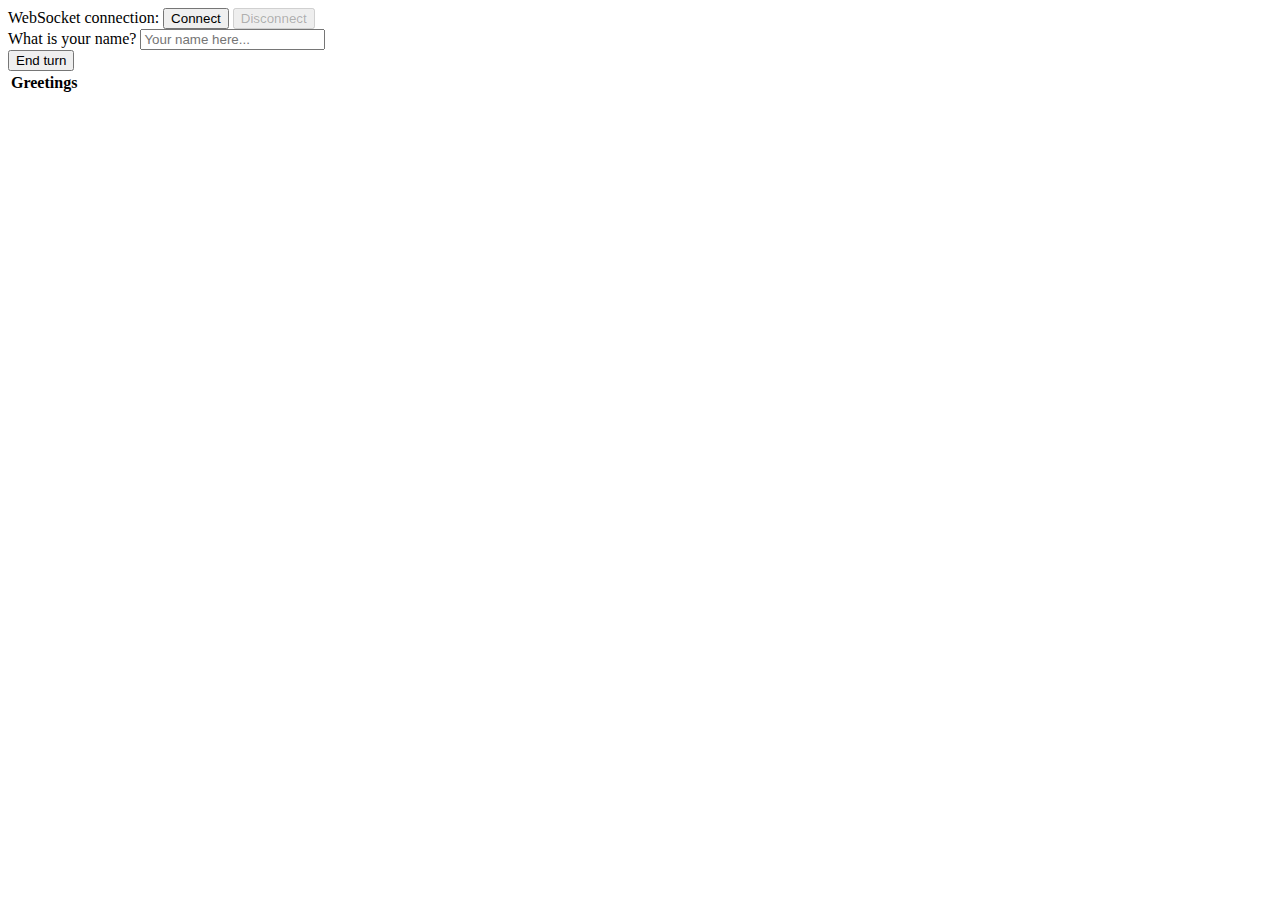
==== src/main/resources/static/index.html @ 804c73d9 "starting project" ====
<!DOCTYPE html>
<html>
<head>
    <title>Hello WebSocket</title>
    <link href="/webjars/bootstrap/css/bootstrap.min.css" rel="stylesheet">
    <link href="/main.css" rel="stylesheet">
    <script src="/webjars/jquery/jquery.min.js"></script>
    <script src="jquery-ui-1.12.1/jquery-ui.min.js"></script>
    <script src="/webjars/sockjs-client/sockjs.min.js"></script>
    <script src="/webjars/stomp-websocket/stomp.min.js"></script>
    <script src="/app.js"></script>
</head>
<body>
<noscript><h2 style="color: #ff0000">Seems your browser doesn't support Javascript! Websocket relies on Javascript being
    enabled. Please enable
    Javascript and reload this page!</h2></noscript>
<div id="main-content" class="container">
    <div class="row">
        <div class="col-md-6">
            <form class="form-inline">
                <div class="form-group">
                    <label for="connect">WebSocket connection:</label>
                    <button id="connect" class="btn btn-default" type="submit">Connect</button>
                    <button id="disconnect" class="btn btn-default" type="submit" disabled="disabled">Disconnect
                    </button>
                </div>
            </form>
        </div>
        <div class="col-md-6">
            <form class="form-inline">
                <div class="form-group">
                    <label for="name">What is your name?</label>
                    <input type="text" id="name" class="form-control" placeholder="Your name here...">
                </div>
                <button id="endTurn" class="btn btn-default" type="submit">End turn</button>
            </form>
        </div>
    </div>
    <div class="row">
        <div class="col-md-12">
            <table id="conversation" class="table table-striped">
                <thead>
                <tr>
                    <th>Greetings</th>
                </tr>
                </thead>
                <tbody id="greetings">
                </tbody>
            </table>
        </div>
    </div>
    </form>
</div>
</body>
</html>
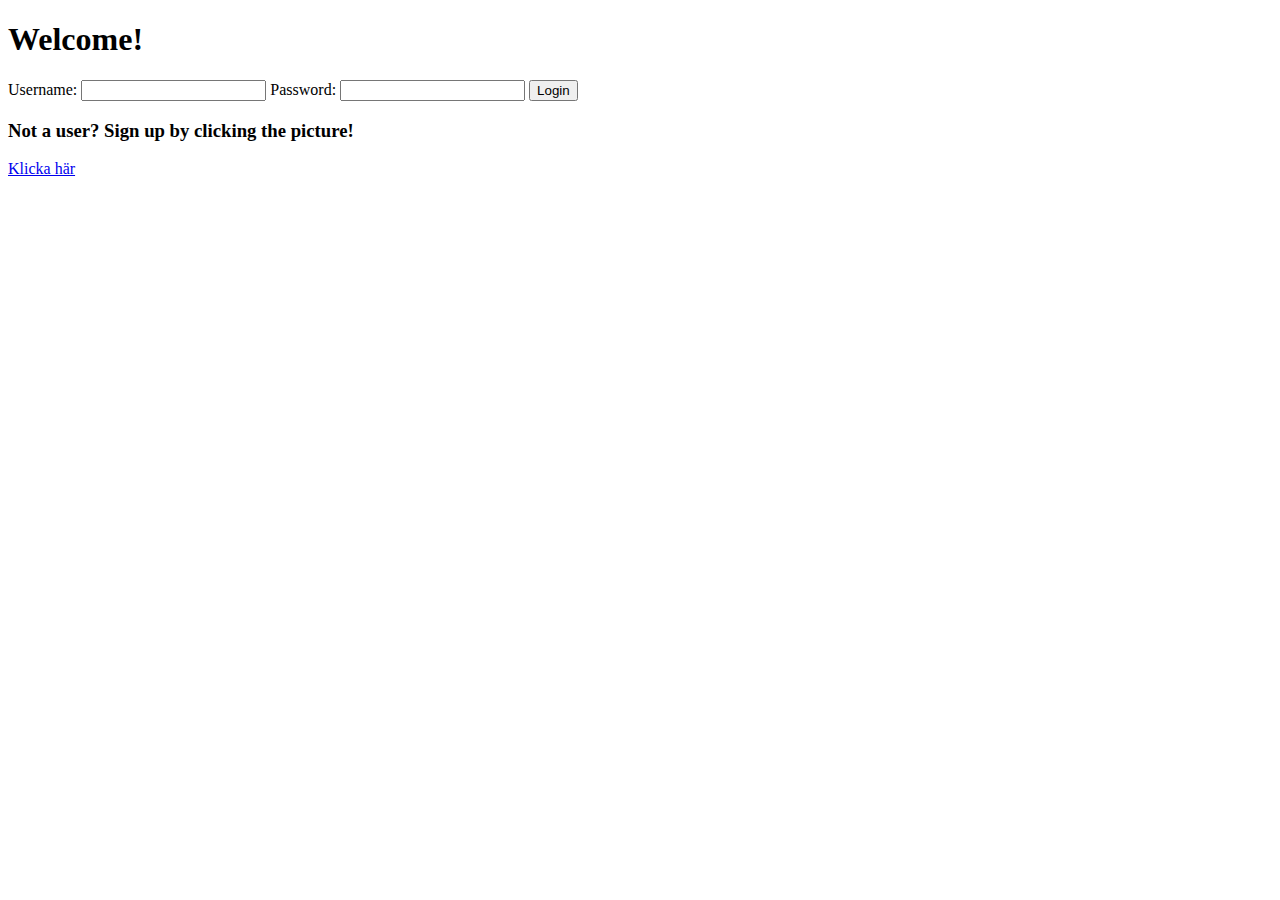
==== commit c01344d9: "Merge pull request #1 from bodsten/master" ====
--- a/src/main/resources/static/index.html
+++ b/src/main/resources/static/index.html
@@ -1,55 +1,25 @@
 <!DOCTYPE html>
-<html>
+<html xmlns:th="http://www.w3.org/1999/xhtml">
 <head>
-    <title>Hello WebSocket</title>
-    <link href="/webjars/bootstrap/css/bootstrap.min.css" rel="stylesheet">
-    <link href="/main.css" rel="stylesheet">
-    <script src="/webjars/jquery/jquery.min.js"></script>
-    <script src="jquery-ui-1.12.1/jquery-ui.min.js"></script>
-    <script src="/webjars/sockjs-client/sockjs.min.js"></script>
-    <script src="/webjars/stomp-websocket/stomp.min.js"></script>
-    <script src="/app.js"></script>
+    <link href="/cssfil.css" rel="stylesheet" type="text/css"/>
+    <meta charset="UTF-8"/>
+    <title>Login</title>
 </head>
 <body>
-<noscript><h2 style="color: #ff0000">Seems your browser doesn't support Javascript! Websocket relies on Javascript being
-    enabled. Please enable
-    Javascript and reload this page!</h2></noscript>
-<div id="main-content" class="container">
-    <div class="row">
-        <div class="col-md-6">
-            <form class="form-inline">
-                <div class="form-group">
-                    <label for="connect">WebSocket connection:</label>
-                    <button id="connect" class="btn btn-default" type="submit">Connect</button>
-                    <button id="disconnect" class="btn btn-default" type="submit" disabled="disabled">Disconnect
-                    </button>
-                </div>
-            </form>
-        </div>
-        <div class="col-md-6">
-            <form class="form-inline">
-                <div class="form-group">
-                    <label for="name">What is your name?</label>
-                    <input type="text" id="name" class="form-control" placeholder="Your name here...">
-                </div>
-                <button id="endTurn" class="btn btn-default" type="submit">End turn</button>
-            </form>
-        </div>
-    </div>
-    <div class="row">
-        <div class="col-md-12">
-            <table id="conversation" class="table table-striped">
-                <thead>
-                <tr>
-                    <th>Greetings</th>
-                </tr>
-                </thead>
-                <tbody id="greetings">
-                </tbody>
-            </table>
-        </div>
-    </div>
+
+<h1>Welcome!</h1>
+<div>
+    <form id="formIndex" action="login" method="POST">
+        Username: <input name="Username" type="text"/>
+        Password: <input name="Password" type="password"/>
+        <input type="submit" value="Login"/>
     </form>
+</div>
+<div>
+    <h3>Not a user? Sign up by clicking the picture!</h3>
+    <a href="/newUser">
+        Klicka här
+    </a>
 </div>
 </body>
 </html>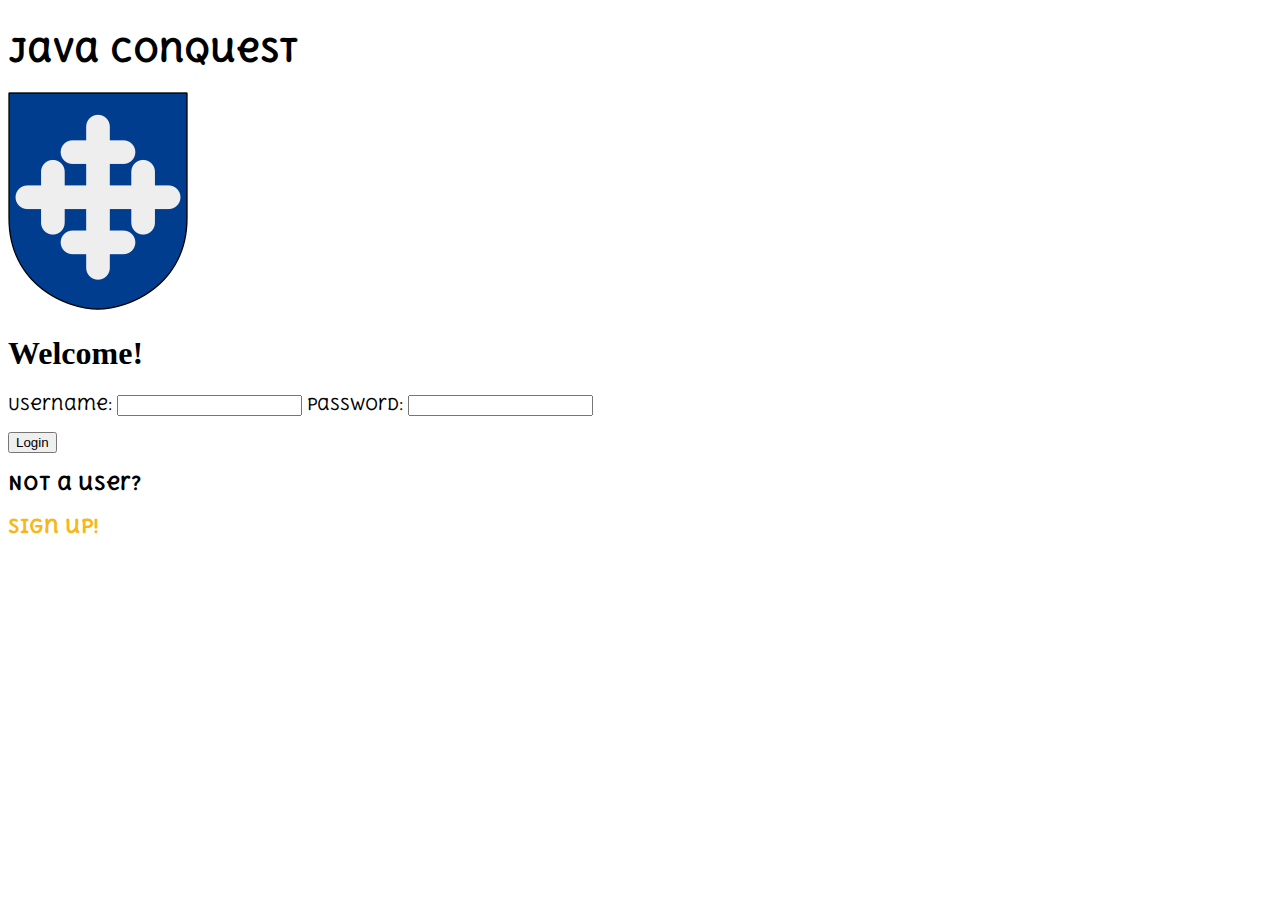
==== commit 53ef2107: "Merge pull request #8 from bodsten/master" ====
--- a/src/main/resources/static/index.html
+++ b/src/main/resources/static/index.html
@@ -1,24 +1,30 @@
 <!DOCTYPE html>
 <html xmlns:th="http://www.w3.org/1999/xhtml">
 <head>
-    <link href="/cssfil.css" rel="stylesheet" type="text/css"/>
+    <!--<link rel="stylesheet" href="cssReset.css">-->
+    <link rel="stylesheet" href="css.css">
     <meta charset="UTF-8"/>
     <title>Login</title>
+    <!--<link rel="stylesheet" href="cssReset.css">-->
+    <link rel="stylesheet" href="css.css">
+    <link href="https://fonts.googleapis.com/css?family=Delius+Unicase" rel="stylesheet">
 </head>
-<body>
+<body class="signin">
+<div class="signin"><h1 class="logo">Java Conquest</h1></div>
+<img src="logo.jpg" height="218" width="180"/>
 
-<h1>Welcome!</h1>
+<h1 class="signin">Welcome!</h1>
 <div>
     <form id="formIndex" action="login" method="POST">
-        Username: <input name="Username" type="text"/>
-        Password: <input name="Password" type="password"/>
+        <p class="logo">Username: <input name="Username" type="text"/>
+        Password: <input name="Password" type="password"/></p>
         <input type="submit" value="Login"/>
     </form>
 </div>
 <div>
-    <h3>Not a user? Sign up by clicking the picture!</h3>
+    <h3 class="logo">Not a user?</h3>
     <a href="/newUser">
-        Klicka här
+        <h3 class="logo">Sign up!</h3>
     </a>
 </div>
 </body>
--- a/src/main/resources/static/cssReset.css
+++ b/src/main/resources/static/cssReset.css
@@ -0,0 +1,48 @@
+/* http://meyerweb.com/eric/tools/css/reset/
+   v2.0 | 20110126
+   License: none (public domain)
+*/
+
+html, body, div, span, applet, object, iframe,
+h1, h2, h3, h4, h5, h6, p, blockquote, pre,
+a, abbr, acronym, address, big, cite, code,
+del, dfn, em, img, ins, kbd, q, s, samp,
+small, strike, strong, sub, sup, tt, var,
+b, u, i, center,
+dl, dt, dd, ol, ul, li,
+fieldset, form, label, legend,
+table, caption, tbody, tfoot, thead, tr, th, td,
+article, aside, canvas, details, embed,
+figure, figcaption, footer, header, hgroup,
+menu, nav, output, ruby, section, summary,
+time, mark, audio, video {
+	margin: 0;
+	padding: 0;
+	border: 0;
+	font-size: 100%;
+	font: inherit;
+	vertical-align: baseline;
+}
+/* HTML5 display-role reset for older browsers */
+article, aside, details, figcaption, figure,
+footer, header, hgroup, menu, nav, section {
+	display: block;
+}
+body {
+	line-height: 1;
+}
+ol, ul {
+	list-style: none;
+}
+blockquote, q {
+	quotes: none;
+}
+blockquote:before, blockquote:after,
+q:before, q:after {
+	content: '';
+	content: none;
+}
+table {
+	border-collapse: collapse;
+	border-spacing: 0;
+}
--- a/src/main/resources/static/css.css
+++ b/src/main/resources/static/css.css
@@ -0,0 +1,142 @@
+#gameMap {
+  width: 5027px;
+  height: 2453px;
+  background-image: url("baseMap.jpg");
+  background-size: 100% 100%;
+}
+
+svg {
+  width: 100%;
+  height: 100%;
+}
+
+path {
+  opacity: 0;
+  fill: rgba(19,14,13,0.8);
+  stroke: rgba(38,28,26,1);
+  stroke-width: 5px;
+}
+
+path:hover:not(.active) {
+  animation: opacityShow 0.25s;
+  animation-fill-mode:forwards;
+  animation-timing-function: ease-in-out;
+  animation-iteration-count: 1;
+  cursor: pointer;
+}
+
+.active:hover {
+  animation: opacityShowActive 0.25s;
+  animation-fill-mode:forwards;
+  animation-timing-function: ease-in-out;
+  animation-iteration-count: 1;
+  cursor: pointer;
+}
+
+.active {
+  opacity: 0.5;
+  mix-blend-mode: multiply;
+}
+
+.teal {
+  fill: #358b86;
+  stroke: #358b86;
+}
+
+.purple {
+  fill: #992fca;
+  stroke: #992fca;
+}
+
+.green {
+  fill: #58a004;
+  stroke: #58a004;
+}
+
+.blue {
+  fill: #2437a8;
+  stroke: #2437a8;
+}
+
+.red {
+  fill: #c03211;
+  stroke: #c03211;
+}
+
+.yellow {
+  fill: #f7b71a;
+  stroke: #f7b71a;
+  opacity: 0.7;
+}
+
+#zoomIn, #zoomOut {
+  cursor: pointer;
+}
+
+@keyframes opacityShow {
+  0% {
+    opacity: 0;
+  }
+  100% {
+    opacity: 0.9;
+  }
+}
+
+@keyframes opacityShowActive {
+  0% {
+    opacity: 0.5;
+  }
+  100% {
+    opacity: 1;
+  }
+}
+
+/* CSS kod för zoom kod nedan */
+
+@keyframes zoomIn {
+  from { transform:scale(1) }
+  to { transform:scale(1.25) }
+}
+@-moz-keyframes zoomIn {
+  from { -moz-transform:scale(1) }
+  to { -moz-transform:scale(1.25) }
+}
+@-webkit-keyframes zoomIn {
+  from { -webkit-transform:scale(1) }
+  to { -webkit-transform:scale(1.25) }
+}
+@-o-keyframes zoomIn {
+  from { -o-transform:scale(1) }
+  to { -o-transform:scale(1.25) }
+}
+
+@keyframes zoomOut {
+  from { transform:scale(1) }
+  to { transform:scale(0.8) }
+}
+@-moz-keyframes zoomOut {
+  from { -moz-transform:scale(1) }
+  to { -moz-transform:scale(0.8) }
+}
+@-webkit-keyframes zoomOut {
+  from { -webkit-transform:scale(1) }
+  to { -webkit-transform:scale(0.8) }
+}
+@-o-keyframes zoomOut {
+  from { -o-transform:scale(1) }
+  to { -o-transform:scale(0.8) }
+}
+
+.logo {
+  font-family: 'Delius Unicase', cursive;
+  align-content: center;
+}
+
+.signin {
+  align-content: center;
+}
+
+a:link {
+  text-decoration: none;
+  color: #f7b71a;
+}--- a/src/main/resources/static/cssReset.css
+++ b/src/main/resources/static/cssReset.css
@@ -0,0 +1,48 @@
+/* http://meyerweb.com/eric/tools/css/reset/
+   v2.0 | 20110126
+   License: none (public domain)
+*/
+
+html, body, div, span, applet, object, iframe,
+h1, h2, h3, h4, h5, h6, p, blockquote, pre,
+a, abbr, acronym, address, big, cite, code,
+del, dfn, em, img, ins, kbd, q, s, samp,
+small, strike, strong, sub, sup, tt, var,
+b, u, i, center,
+dl, dt, dd, ol, ul, li,
+fieldset, form, label, legend,
+table, caption, tbody, tfoot, thead, tr, th, td,
+article, aside, canvas, details, embed,
+figure, figcaption, footer, header, hgroup,
+menu, nav, output, ruby, section, summary,
+time, mark, audio, video {
+	margin: 0;
+	padding: 0;
+	border: 0;
+	font-size: 100%;
+	font: inherit;
+	vertical-align: baseline;
+}
+/* HTML5 display-role reset for older browsers */
+article, aside, details, figcaption, figure,
+footer, header, hgroup, menu, nav, section {
+	display: block;
+}
+body {
+	line-height: 1;
+}
+ol, ul {
+	list-style: none;
+}
+blockquote, q {
+	quotes: none;
+}
+blockquote:before, blockquote:after,
+q:before, q:after {
+	content: '';
+	content: none;
+}
+table {
+	border-collapse: collapse;
+	border-spacing: 0;
+}
--- a/src/main/resources/static/css.css
+++ b/src/main/resources/static/css.css
@@ -0,0 +1,142 @@
+#gameMap {
+  width: 5027px;
+  height: 2453px;
+  background-image: url("baseMap.jpg");
+  background-size: 100% 100%;
+}
+
+svg {
+  width: 100%;
+  height: 100%;
+}
+
+path {
+  opacity: 0;
+  fill: rgba(19,14,13,0.8);
+  stroke: rgba(38,28,26,1);
+  stroke-width: 5px;
+}
+
+path:hover:not(.active) {
+  animation: opacityShow 0.25s;
+  animation-fill-mode:forwards;
+  animation-timing-function: ease-in-out;
+  animation-iteration-count: 1;
+  cursor: pointer;
+}
+
+.active:hover {
+  animation: opacityShowActive 0.25s;
+  animation-fill-mode:forwards;
+  animation-timing-function: ease-in-out;
+  animation-iteration-count: 1;
+  cursor: pointer;
+}
+
+.active {
+  opacity: 0.5;
+  mix-blend-mode: multiply;
+}
+
+.teal {
+  fill: #358b86;
+  stroke: #358b86;
+}
+
+.purple {
+  fill: #992fca;
+  stroke: #992fca;
+}
+
+.green {
+  fill: #58a004;
+  stroke: #58a004;
+}
+
+.blue {
+  fill: #2437a8;
+  stroke: #2437a8;
+}
+
+.red {
+  fill: #c03211;
+  stroke: #c03211;
+}
+
+.yellow {
+  fill: #f7b71a;
+  stroke: #f7b71a;
+  opacity: 0.7;
+}
+
+#zoomIn, #zoomOut {
+  cursor: pointer;
+}
+
+@keyframes opacityShow {
+  0% {
+    opacity: 0;
+  }
+  100% {
+    opacity: 0.9;
+  }
+}
+
+@keyframes opacityShowActive {
+  0% {
+    opacity: 0.5;
+  }
+  100% {
+    opacity: 1;
+  }
+}
+
+/* CSS kod för zoom kod nedan */
+
+@keyframes zoomIn {
+  from { transform:scale(1) }
+  to { transform:scale(1.25) }
+}
+@-moz-keyframes zoomIn {
+  from { -moz-transform:scale(1) }
+  to { -moz-transform:scale(1.25) }
+}
+@-webkit-keyframes zoomIn {
+  from { -webkit-transform:scale(1) }
+  to { -webkit-transform:scale(1.25) }
+}
+@-o-keyframes zoomIn {
+  from { -o-transform:scale(1) }
+  to { -o-transform:scale(1.25) }
+}
+
+@keyframes zoomOut {
+  from { transform:scale(1) }
+  to { transform:scale(0.8) }
+}
+@-moz-keyframes zoomOut {
+  from { -moz-transform:scale(1) }
+  to { -moz-transform:scale(0.8) }
+}
+@-webkit-keyframes zoomOut {
+  from { -webkit-transform:scale(1) }
+  to { -webkit-transform:scale(0.8) }
+}
+@-o-keyframes zoomOut {
+  from { -o-transform:scale(1) }
+  to { -o-transform:scale(0.8) }
+}
+
+.logo {
+  font-family: 'Delius Unicase', cursive;
+  align-content: center;
+}
+
+.signin {
+  align-content: center;
+}
+
+a:link {
+  text-decoration: none;
+  color: #f7b71a;
+}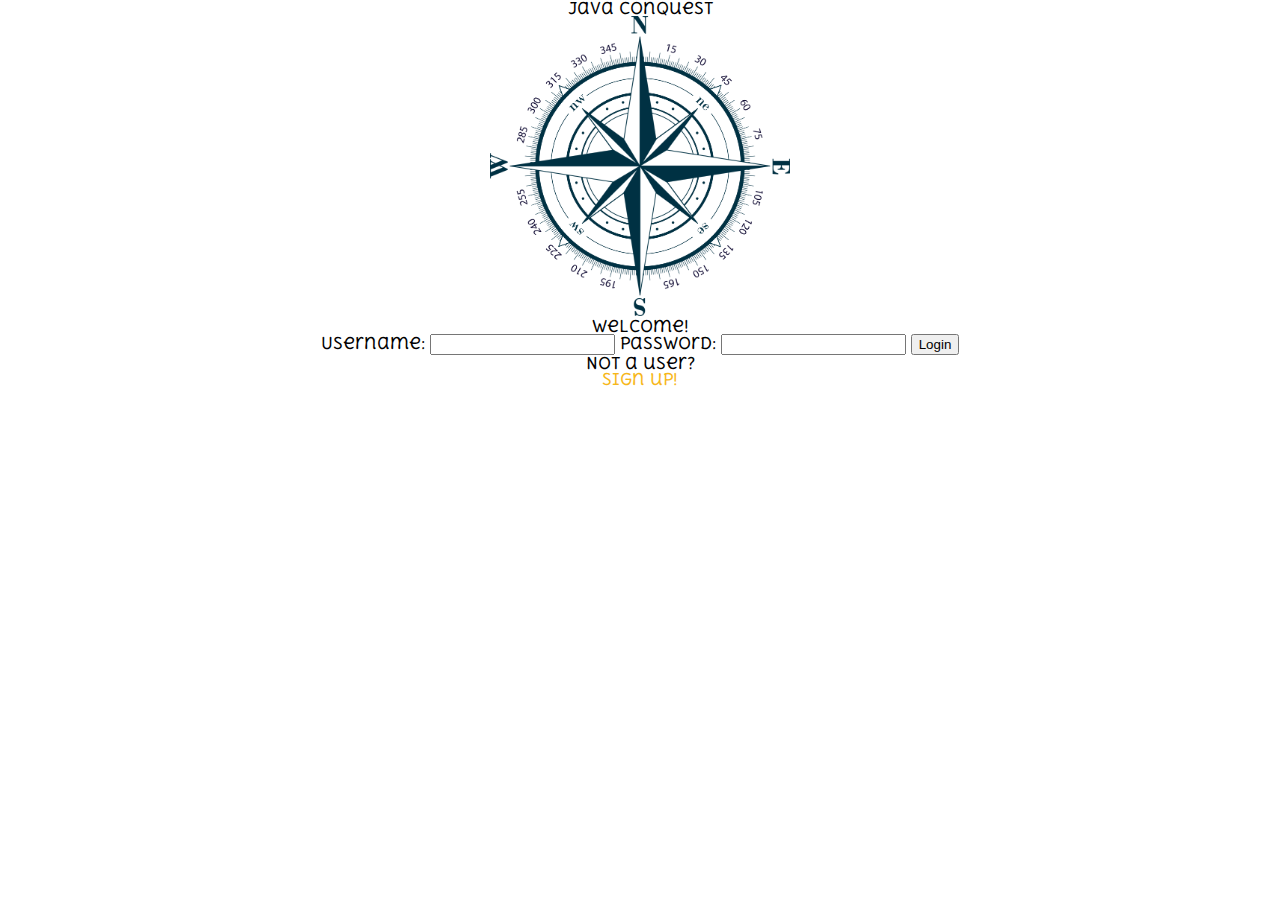
==== commit 451a4c9c: "Merge pull request #9 from bodsten/master" ====
--- a/src/main/resources/static/index.html
+++ b/src/main/resources/static/index.html
@@ -1,28 +1,26 @@
 <!DOCTYPE html>
 <html xmlns:th="http://www.w3.org/1999/xhtml">
 <head>
-    <!--<link rel="stylesheet" href="cssReset.css">-->
+    <link rel="stylesheet" href="cssReset.css">
     <link rel="stylesheet" href="css.css">
     <meta charset="UTF-8"/>
     <title>Login</title>
-    <!--<link rel="stylesheet" href="cssReset.css">-->
-    <link rel="stylesheet" href="css.css">
     <link href="https://fonts.googleapis.com/css?family=Delius+Unicase" rel="stylesheet">
 </head>
-<body class="signin">
-<div class="signin"><h1 class="logo">Java Conquest</h1></div>
-<img src="logo.jpg" height="218" width="180"/>
 
-<h1 class="signin">Welcome!</h1>
-<div>
+<body id="divuser">
+<div class="divuser"><p><h1>Java Conquest</h1></p>
+    <p><img src="logo.png" height="300" width="300"/></p>
+
+<p><h1>Welcome!</h1></p>
+
     <form id="formIndex" action="login" method="POST">
-        <p class="logo">Username: <input name="Username" type="text"/>
-        Password: <input name="Password" type="password"/></p>
-        <input type="submit" value="Login"/>
+        <p>Username: <input name="Username" type="text"/>
+        Password: <input name="Password" type="password"/>
+        <input type="submit" value="Login"/></p>
     </form>
-</div>
-<div>
-    <h3 class="logo">Not a user?</h3>
+
+    <p><h3>Not a user?</h3></p>
     <a href="/newUser">
         <h3 class="logo">Sign up!</h3>
     </a>
--- a/src/main/resources/static/css.css
+++ b/src/main/resources/static/css.css
@@ -127,14 +127,16 @@
   to { -o-transform:scale(0.8) }
 }
 
-.logo {
-  font-family: 'Delius Unicase', cursive;
-  align-content: center;
+.divuser {
+  text-align: center;
+
 }
 
-.signin {
-  align-content: center;
+#divuser {
+  font-family: 'Delius Unicase', cursive;
+  vertical-align: middle;
 }
+
 
 a:link {
   text-decoration: none;
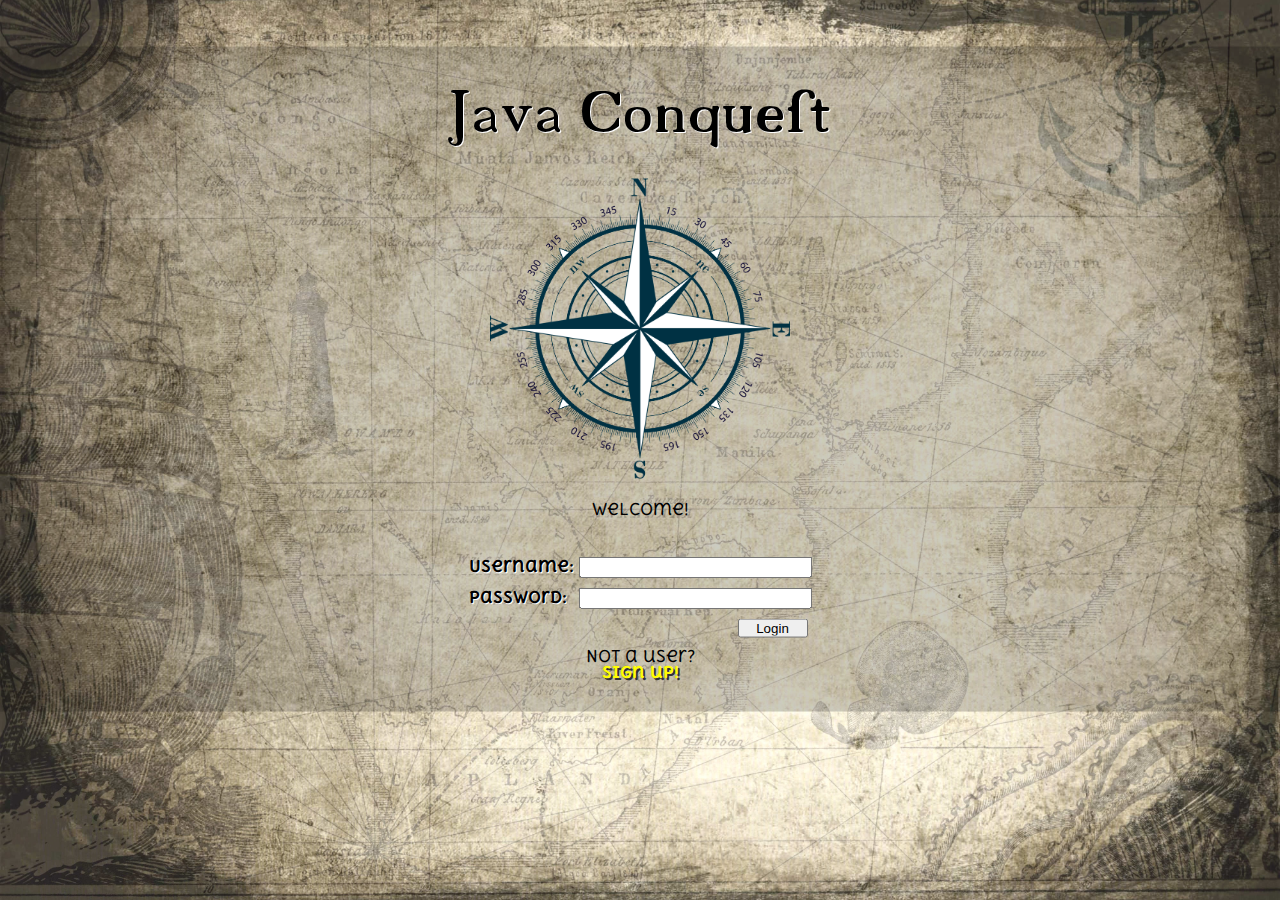
==== commit 59f96300: "Latest with refactoring and string solving" ====
--- a/src/main/resources/static/index.html
+++ b/src/main/resources/static/index.html
@@ -8,22 +8,26 @@
     <link href="https://fonts.googleapis.com/css?family=Delius+Unicase" rel="stylesheet">
 </head>
 
-<body id="divuser">
-<div class="divuser"><p><h1>Java Conquest</h1></p>
-    <p><img src="logo.png" height="300" width="300"/></p>
+<body id="loginbody">
+<main id="wrapperlogin">
+    <header>
+        <h1 id="startHeading">Java Conquest</h1>
+        <img id="startGameLogo" src="logo.png"/>
+        <h2>Welcome!</h2>
+    </header>
+    <div id="formDiv">
+        <form id="formIndex" action="login" method="POST">
+            <label>Username:</label><input name="Username" type="text"/><br>
+            <label>Password:</label><input name="Password" type="password"/><br>
+            <input id="logSubmit" type="submit" value="Login"/>
+        </form>
+        <p>Not a user?</p>
+        <a href="/newUser">
+            <h3 class="logo">Sign up!</h3>
+        </a>
+    </div>
 
-<p><h1>Welcome!</h1></p>
 
-    <form id="formIndex" action="login" method="POST">
-        <p>Username: <input name="Username" type="text"/>
-        Password: <input name="Password" type="password"/>
-        <input type="submit" value="Login"/></p>
-    </form>
-
-    <p><h3>Not a user?</h3></p>
-    <a href="/newUser">
-        <h3 class="logo">Sign up!</h3>
-    </a>
-</div>
+</main>
 </body>
 </html>--- a/src/main/resources/static/css.css
+++ b/src/main/resources/static/css.css
@@ -1,144 +1,305 @@
+@font-face {
+    font-family: '18thCentury';
+    src: url('18thCentury.ttf'); /* IE9 Compat Modes */
+    src: url('18thCentury.ttf') format('truetype'); /* Safari, Android, iOS */
+}
+
 #gameMap {
-  width: 5027px;
-  height: 2453px;
-  background-image: url("baseMap.jpg");
-  background-size: 100% 100%;
+    width: 5027px;
+    height: 2453px;
+    background-image: url("images/baseMap.jpg");
+    background-size: 100% 100%;
+}
+
+#loginbody {
+    background: url(images/logMap.jpg) no-repeat center center fixed;
+    -webkit-background-size: cover;
+    -moz-background-size: cover;
+    -o-background-size: cover;
+    background-size: cover;
+}
+
+#wrapperlogin {
+    text-align: center;
+    font-family: 'Delius Unicase', cursive;
+    vertical-align: middle;
+    transform: translateY(7%);
+    background: rgba(0, 0, 0, 0.2);
+    padding-top: 2em;
+    padding-bottom: 2em
+}
+
+#startHeading {
+    font-family: '18thCentury', serif;
+    font-size: 5em;
+    text-shadow: 1px 1px #fff;
+    margin-bottom: 20px;
+}
+
+#startGameLogo {
+    height: 300px;
+    width: 300px;
+    margin-bottom: 20px;
+}
+
+#logSubmit {
+    margin-left: 265px;
+    margin-bottom: 10px;
+    padding: 0px;
+    width: 70px;
+}
+
+header {
+    margin-bottom: 40px;
+}
+
+input {
+    margin-left: 100px;
+    margin-bottom: 10px;
+    padding-right: 50px;
+}
+
+label {
+    display: inline-block;
+    width: 10px;
+    text-shadow: 1px 1px #fff;
+    font-weight: bold;
 }
 
 svg {
-  width: 100%;
-  height: 100%;
+    width: 100%;
+    height: 100%;
 }
 
 path {
-  opacity: 0;
-  fill: rgba(19,14,13,0.8);
-  stroke: rgba(38,28,26,1);
-  stroke-width: 5px;
-}
-
-path:hover:not(.active) {
-  animation: opacityShow 0.25s;
-  animation-fill-mode:forwards;
+    opacity: 0;
+    fill: rgba(19, 14, 13, 0.8);
+    stroke: rgba(38, 28, 26, 1);
+    stroke-width: 10px;
+}
+
+path:hover:not(.active):not(.others) {
+    animation: opacityShow 0.25s;
+    animation-fill-mode: forwards;
+    animation-timing-function: ease-in-out;
+    animation-iteration-count: 1;
+    cursor: pointer;
+}
+
+path:hover:not(active):not(.others) {
+  animation: opacityShowActive 0.25s;
+  animation-fill-mode: forwards;
   animation-timing-function: ease-in-out;
   animation-iteration-count: 1;
   cursor: pointer;
 }
 
+.active:hover:not(.others) {
+    animation: opacityShowActive 0.25s;
+    animation-fill-mode: forwards;
+    animation-timing-function: ease-in-out;
+    animation-iteration-count: 1;
+    cursor: pointer;
+}
+
 .active:hover {
-  animation: opacityShowActive 0.25s;
-  animation-fill-mode:forwards;
-  animation-timing-function: ease-in-out;
-  animation-iteration-count: 1;
-  cursor: pointer;
+    animation: opacityShowActive 0.25s;
+    animation-fill-mode: forwards;
+    animation-timing-function: ease-in-out;
+    animation-iteration-count: 1;
+    cursor: pointer;
+}
+
+.chosen {
+    animation: chosenShow 1s infinite;
+    animation-fill-mode: forwards;
+    animation-timing-function: ease-in-out;
+}
+
+.chosen {
+    animation: chosenShow 1s infinite;
+    animation-fill-mode: forwards;
+    animation-timing-function: ease-in-out;
 }
 
 .active {
-  opacity: 0.5;
-  mix-blend-mode: multiply;
+    opacity: 0.5;
+    mix-blend-mode: multiply;
 }
 
 .teal {
-  fill: #358b86;
-  stroke: #358b86;
+    fill: #358b86;
+    stroke: #358b86;
 }
 
 .purple {
-  fill: #992fca;
-  stroke: #992fca;
+    fill: #992fca;
+    stroke: #992fca;
 }
 
 .green {
-  fill: #58a004;
-  stroke: #58a004;
+    fill: #58a004;
+    stroke: #58a004;
 }
 
 .blue {
-  fill: #2437a8;
-  stroke: #2437a8;
+    fill: #2437a8;
+    stroke: #2437a8;
 }
 
 .red {
-  fill: #c03211;
-  stroke: #c03211;
+    fill: #c03211;
+    stroke: #c03211;
 }
 
 .yellow {
-  fill: #f7b71a;
-  stroke: #f7b71a;
-  opacity: 0.7;
+    fill: #f7b71a;
+    stroke: #f7b71a;
+    opacity: 0.7;
 }
 
 #zoomIn, #zoomOut {
-  cursor: pointer;
+    cursor: pointer;
+}
+
+.others:hover {
+    opacity: 1 !important;
+    cursor: pointer;
+}
+
+.others {
+    opacity: 0.85 !important;
+    fill: black !important;
+    stroke: black !important;
 }
 
 @keyframes opacityShow {
-  0% {
-    opacity: 0;
-  }
-  100% {
-    opacity: 0.9;
-  }
+    0% {
+        opacity: 0;
+    }
+    100% {
+        opacity: 0.9;
+    }
 }
 
 @keyframes opacityShowActive {
-  0% {
-    opacity: 0.5;
-  }
-  100% {
-    opacity: 1;
-  }
-}
-
-/* CSS kod för zoom kod nedan */
+    0% {
+        opacity: 0.5;
+    }
+    100% {
+        opacity: 1;
+    }
+}
+
+@keyframes chosenShow {
+    0% {
+        opacity: 0;
+    }
+    50% {
+        opacity: 0.9;
+    }
+    100% {
+        opacity: 0;
+    }
+}
+
+@keyframes chosenShow {
+    0% {
+        opacity: 0;
+    }
+    50% {
+        opacity: 0.9;
+    }
+    100% {
+        opacity: 0;
+    }
+}
 
 @keyframes zoomIn {
-  from { transform:scale(1) }
-  to { transform:scale(1.25) }
-}
+    from {
+        transform: scale(1);
+        transform-origin: 0px 0px;
+    }
+    to {
+        transform: scale(1.25)
+    }
+}
+
 @-moz-keyframes zoomIn {
-  from { -moz-transform:scale(1) }
-  to { -moz-transform:scale(1.25) }
-}
+    from {
+        -moz-transform: scale(1)
+    }
+    to {
+        -moz-transform: scale(1.25)
+    }
+}
+
 @-webkit-keyframes zoomIn {
-  from { -webkit-transform:scale(1) }
-  to { -webkit-transform:scale(1.25) }
-}
+    from {
+        -webkit-transform: scale(1)
+    }
+    to {
+        -webkit-transform: scale(1.25)
+    }
+}
+
 @-o-keyframes zoomIn {
-  from { -o-transform:scale(1) }
-  to { -o-transform:scale(1.25) }
+    from {
+        -o-transform: scale(1)
+    }
+    to {
+        -o-transform: scale(1.25)
+    }
 }
 
 @keyframes zoomOut {
-  from { transform:scale(1) }
-  to { transform:scale(0.8) }
-}
+    from {
+        transform: scale(1)
+    }
+    to {
+        transform: scale(0.8)
+    }
+}
+
 @-moz-keyframes zoomOut {
-  from { -moz-transform:scale(1) }
-  to { -moz-transform:scale(0.8) }
-}
+    from {
+        -moz-transform: scale(1)
+    }
+    to {
+        -moz-transform: scale(0.8)
+    }
+}
+
 @-webkit-keyframes zoomOut {
-  from { -webkit-transform:scale(1) }
-  to { -webkit-transform:scale(0.8) }
-}
+    from {
+        -webkit-transform: scale(1)
+    }
+    to {
+        -webkit-transform: scale(0.8)
+    }
+}
+
 @-o-keyframes zoomOut {
-  from { -o-transform:scale(1) }
-  to { -o-transform:scale(0.8) }
-}
-
-.divuser {
-  text-align: center;
-
-}
-
-#divuser {
-  font-family: 'Delius Unicase', cursive;
-  vertical-align: middle;
-}
-
+    from {
+        -o-transform: scale(1)
+    }
+    to {
+        -o-transform: scale(0.8)
+    }
+}
 
 a:link {
-  text-decoration: none;
-  color: #f7b71a;
+    text-decoration: none;
+    color: yellow;
+    text-shadow: 2px 2px #333;
+    font-weight: bold;
+
+}
+
+#ifAttackIsPossible {
+    float: left;
+}
+
+.modal-footer > p {
+    text-align: left;
 }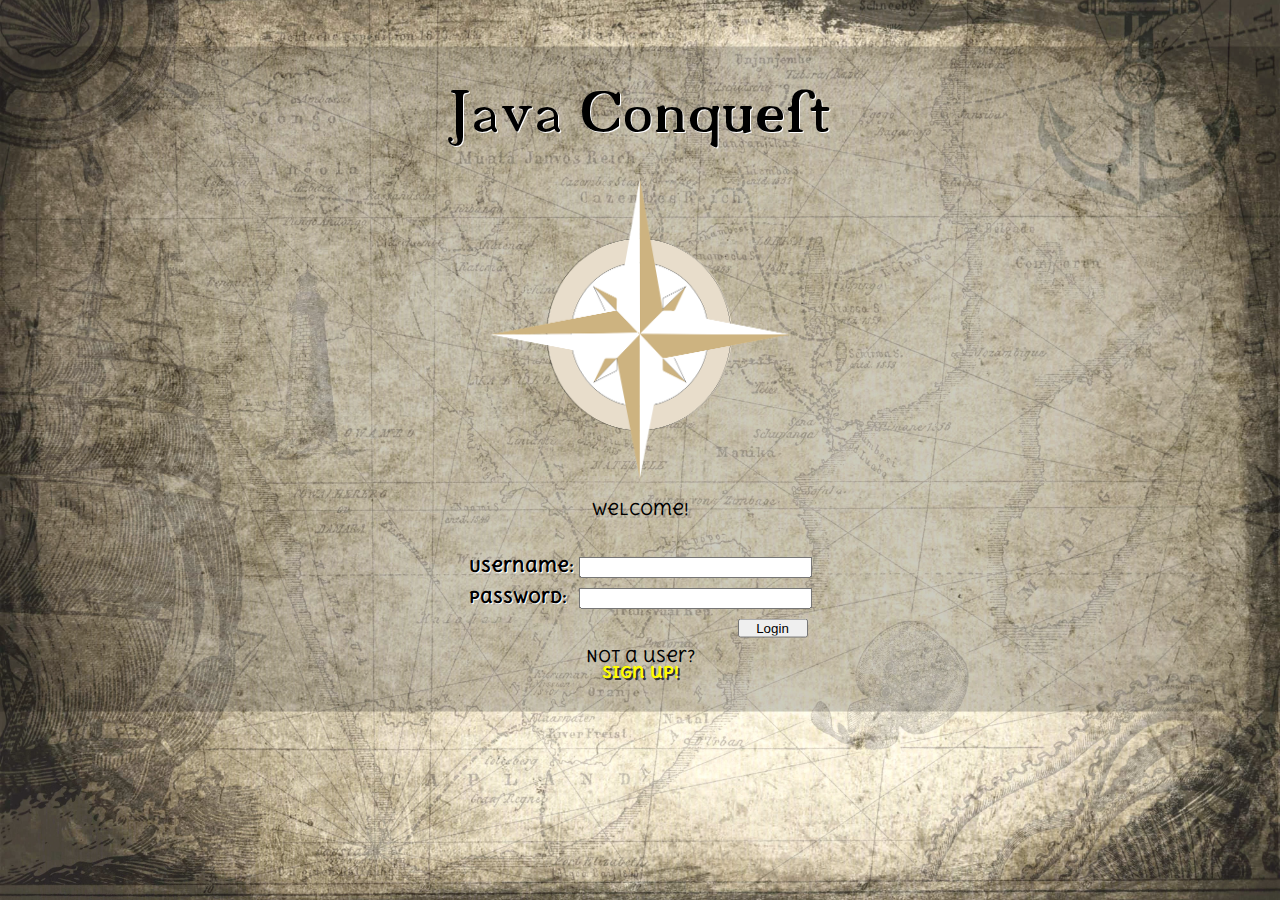
==== commit 31d83a55: "bodsten edited index and signup with new logo" ====
--- a/src/main/resources/static/index.html
+++ b/src/main/resources/static/index.html
@@ -12,7 +12,7 @@
 <main id="wrapperlogin">
     <header>
         <h1 id="startHeading">Java Conquest</h1>
-        <img id="startGameLogo" src="logo.png"/>
+        <img id="startGameLogo" src="images/compass.png"/>
         <h2>Welcome!</h2>
     </header>
     <div id="formDiv">
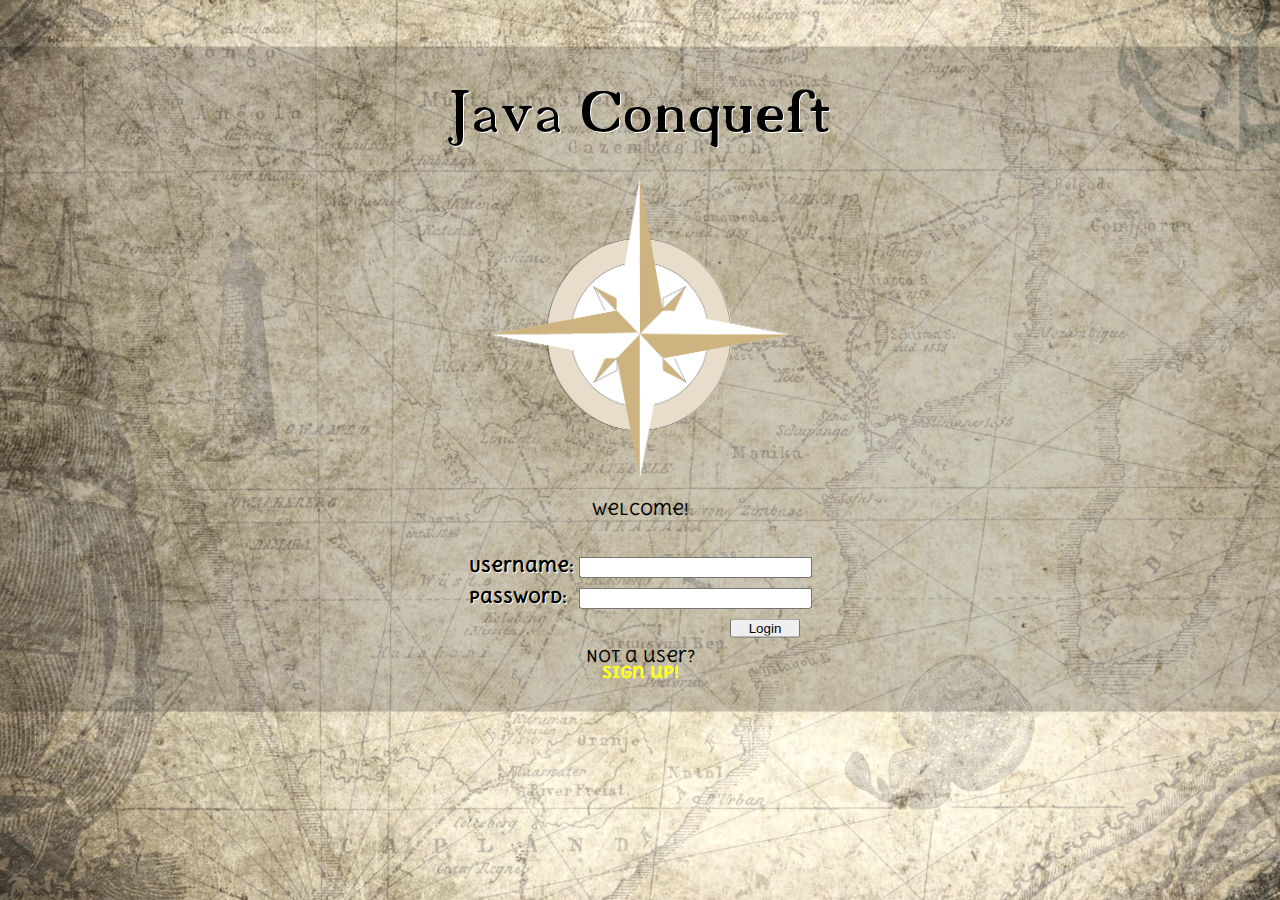
==== commit a1401384: "bodsten" ====
--- a/src/main/resources/static/index.html
+++ b/src/main/resources/static/index.html
@@ -12,7 +12,9 @@
 <main id="wrapperlogin">
     <header>
         <h1 id="startHeading">Java Conquest</h1>
-        <img id="startGameLogo" src="images/compass.png"/>
+
+        <img id="startGameLogo" src="images/newlogocompass.png"/>
+
         <h2>Welcome!</h2>
     </header>
     <div id="formDiv">
--- a/src/main/resources/static/css.css
+++ b/src/main/resources/static/css.css
@@ -2,6 +2,10 @@
     font-family: '18thCentury';
     src: url('18thCentury.ttf'); /* IE9 Compat Modes */
     src: url('18thCentury.ttf') format('truetype'); /* Safari, Android, iOS */
+}
+
+a:link {
+    text-shadow: 0px 0px 0px white !important;
 }
 
 #gameMap {
@@ -13,10 +17,14 @@
 
 #loginbody {
     background: url(images/logMap.jpg) no-repeat center center fixed;
-    -webkit-background-size: cover;
-    -moz-background-size: cover;
-    -o-background-size: cover;
-    background-size: cover;
+    background-size: 120%;
+    animation:10s bgzoom infinite ease-in-out;
+}
+
+@keyframes bgzoom {
+    0%   {background-position-x: 0%;}
+    50%  {background-position-x: 10%;}
+    100% {background-position-x: 0%;}
 }
 
 #wrapperlogin {
@@ -43,10 +51,18 @@
 }
 
 #logSubmit {
-    margin-left: 265px;
+    margin-left: 250px;
     margin-bottom: 10px;
     padding: 0px;
     width: 70px;
+}
+
+.dropdowncountry {
+    height: 7px;
+    width: 7px;
+    margin-top: 0.5em;
+    float: left;
+    background-color: blue;
 }
 
 header {
@@ -86,14 +102,6 @@
     cursor: pointer;
 }
 
-path:hover:not(active):not(.others) {
-  animation: opacityShowActive 0.25s;
-  animation-fill-mode: forwards;
-  animation-timing-function: ease-in-out;
-  animation-iteration-count: 1;
-  cursor: pointer;
-}
-
 .active:hover:not(.others) {
     animation: opacityShowActive 0.25s;
     animation-fill-mode: forwards;
@@ -102,12 +110,8 @@
     cursor: pointer;
 }
 
-.active:hover {
-    animation: opacityShowActive 0.25s;
-    animation-fill-mode: forwards;
-    animation-timing-function: ease-in-out;
-    animation-iteration-count: 1;
-    cursor: pointer;
+.adjacent {
+    /*  */
 }
 
 .chosen {
@@ -116,6 +120,10 @@
     animation-timing-function: ease-in-out;
 }
 
+.adjacent {
+    /*  */
+}
+
 .chosen {
     animation: chosenShow 1s infinite;
     animation-fill-mode: forwards;
@@ -162,15 +170,20 @@
     cursor: pointer;
 }
 
+.others {
+    opacity: 0.85;
+    fill: black;
+    stroke: black;
+}
+
+.others:hover {
+    opacity: 1;
+    cursor: pointer;
+}
+
 .others:hover {
     opacity: 1 !important;
     cursor: pointer;
-}
-
-.others {
-    opacity: 0.85 !important;
-    fill: black !important;
-    stroke: black !important;
 }
 
 @keyframes opacityShow {
@@ -213,6 +226,11 @@
     100% {
         opacity: 0;
     }
+}
+
+.others:hover {
+    opacity: 1 !important;
+    cursor: pointer;
 }
 
 @keyframes zoomIn {
